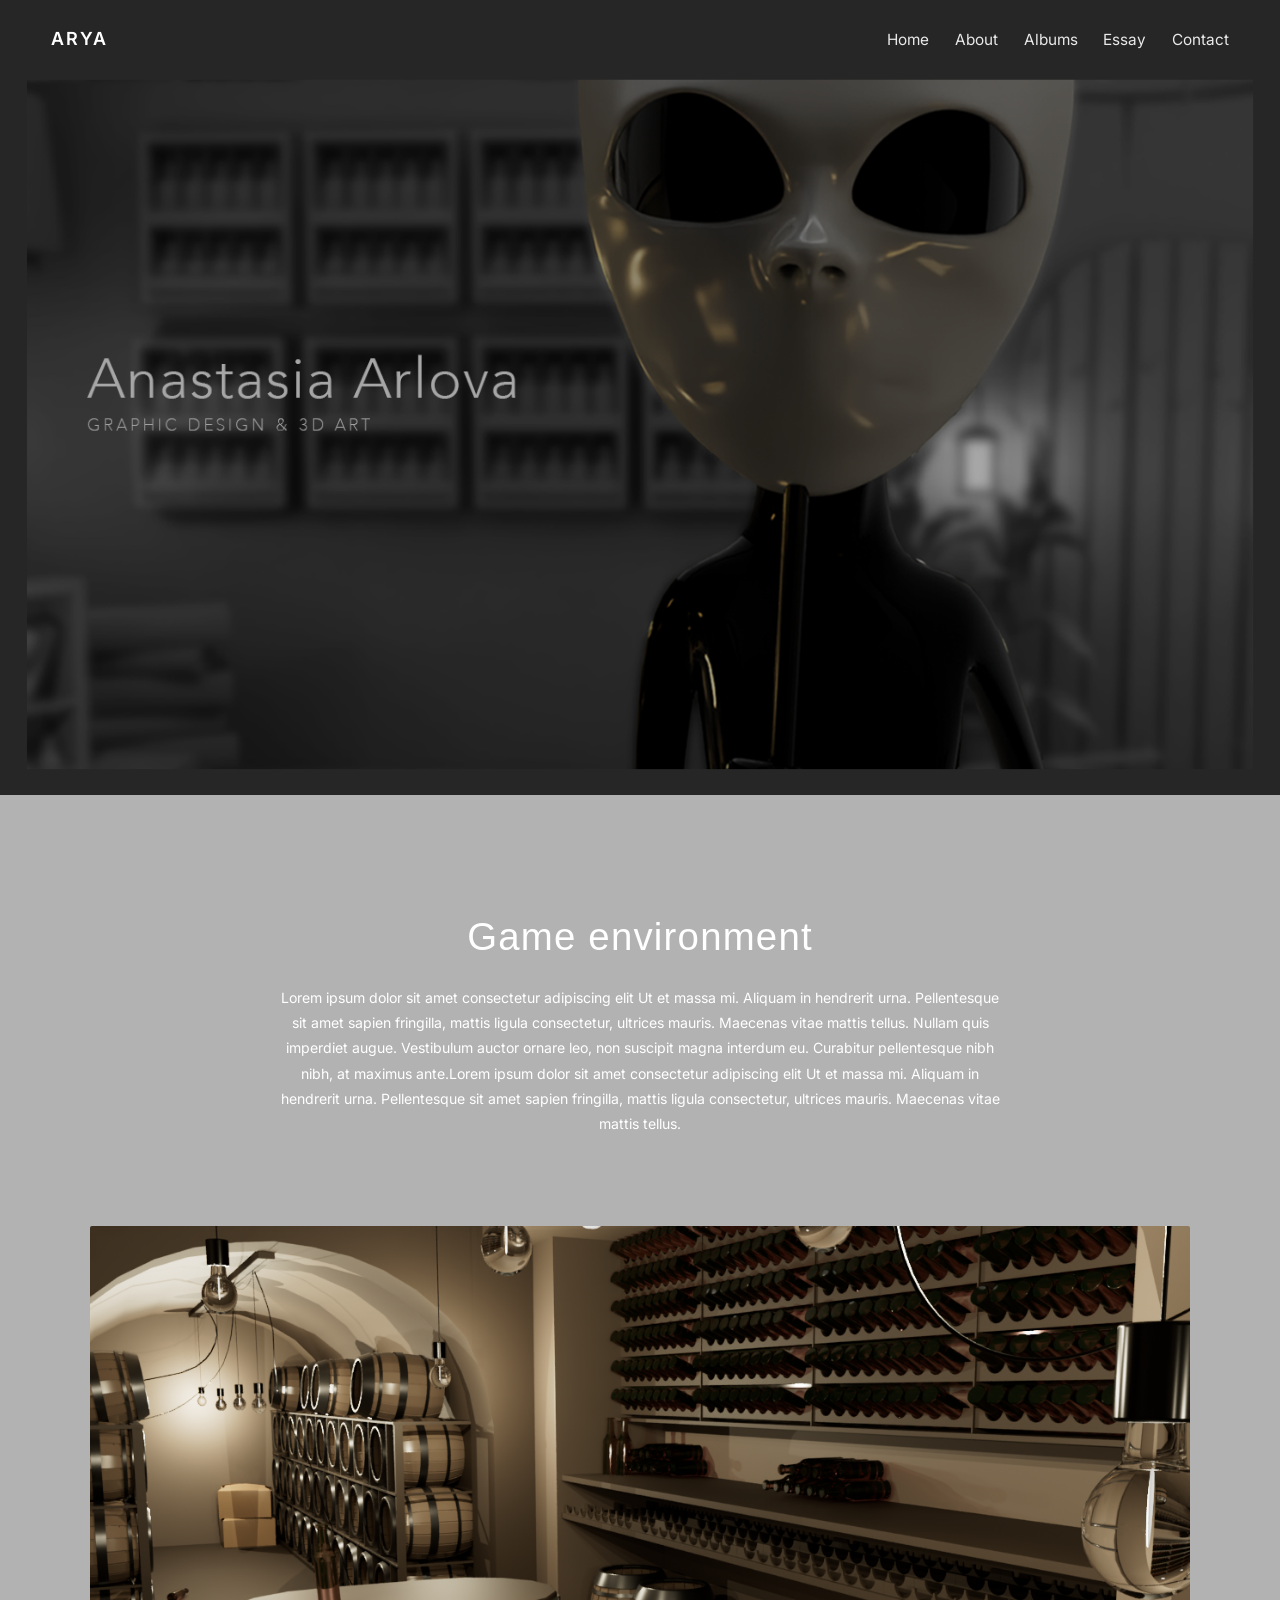
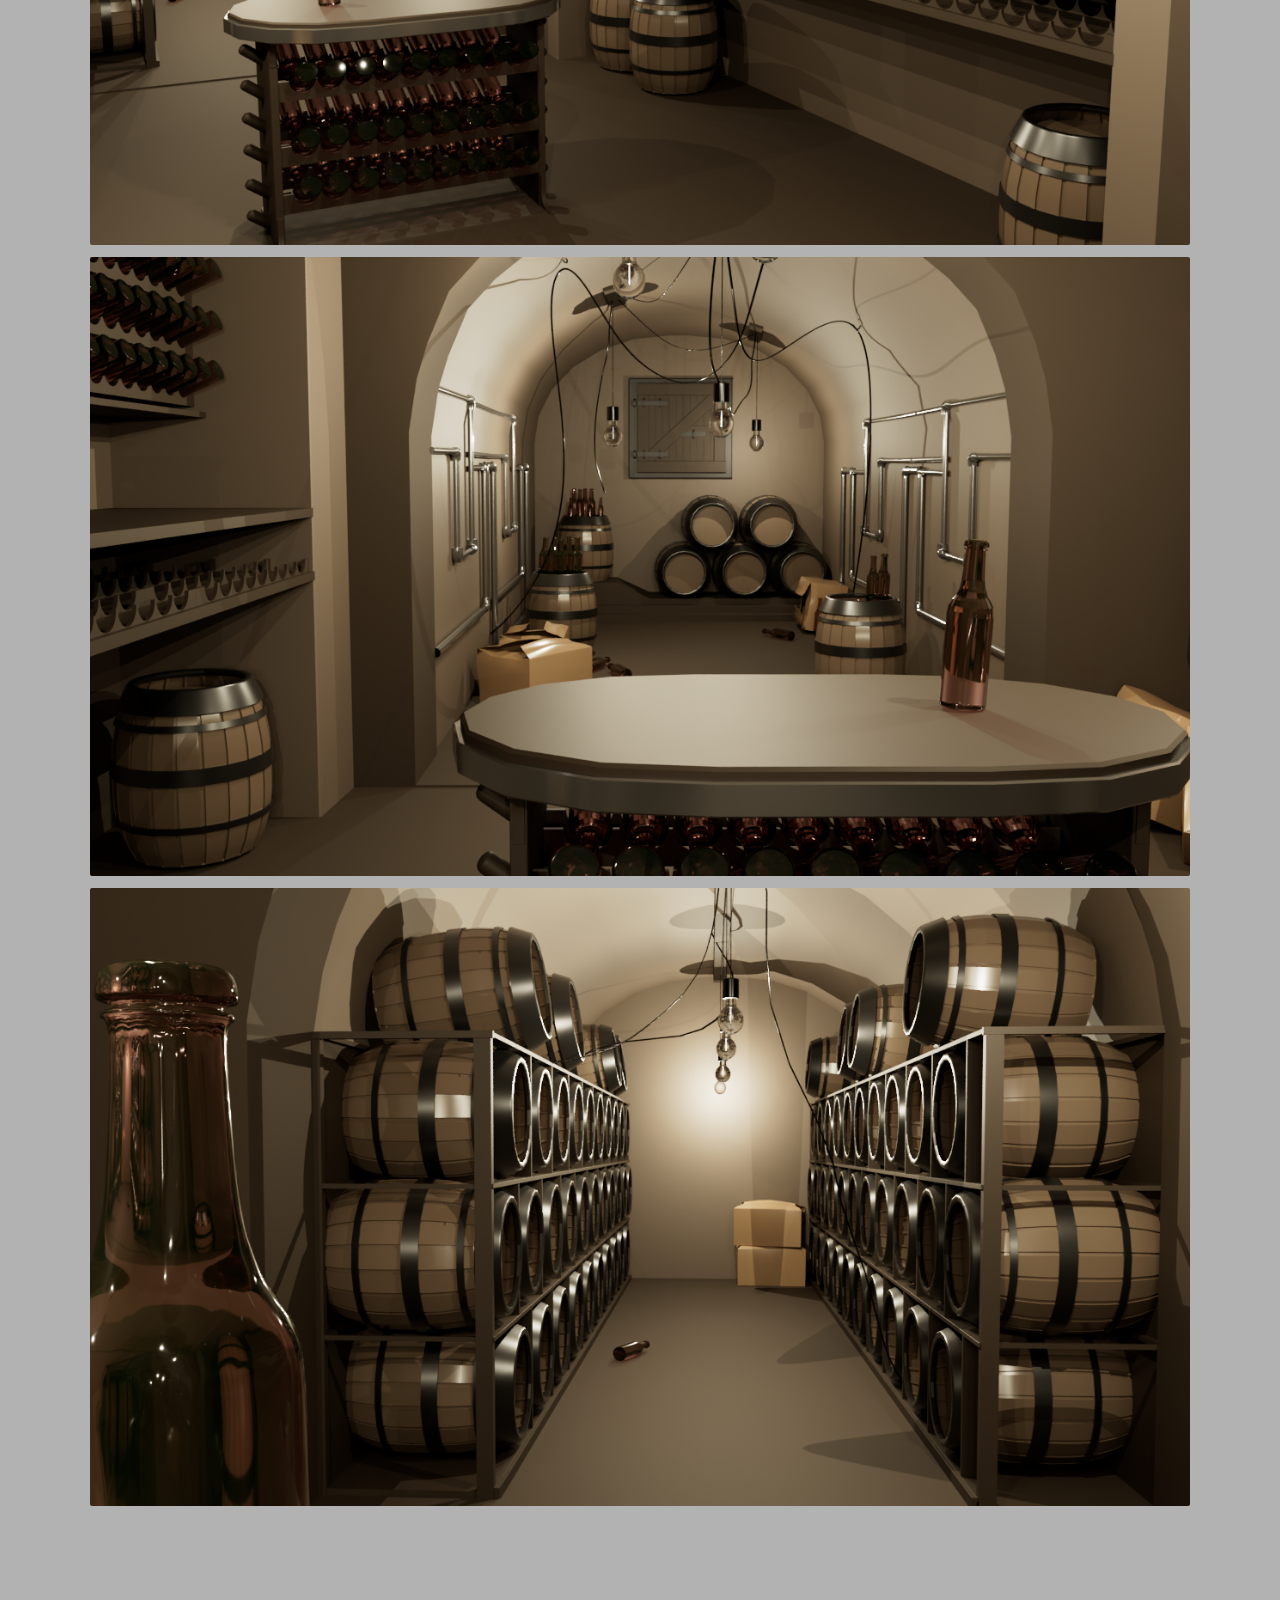
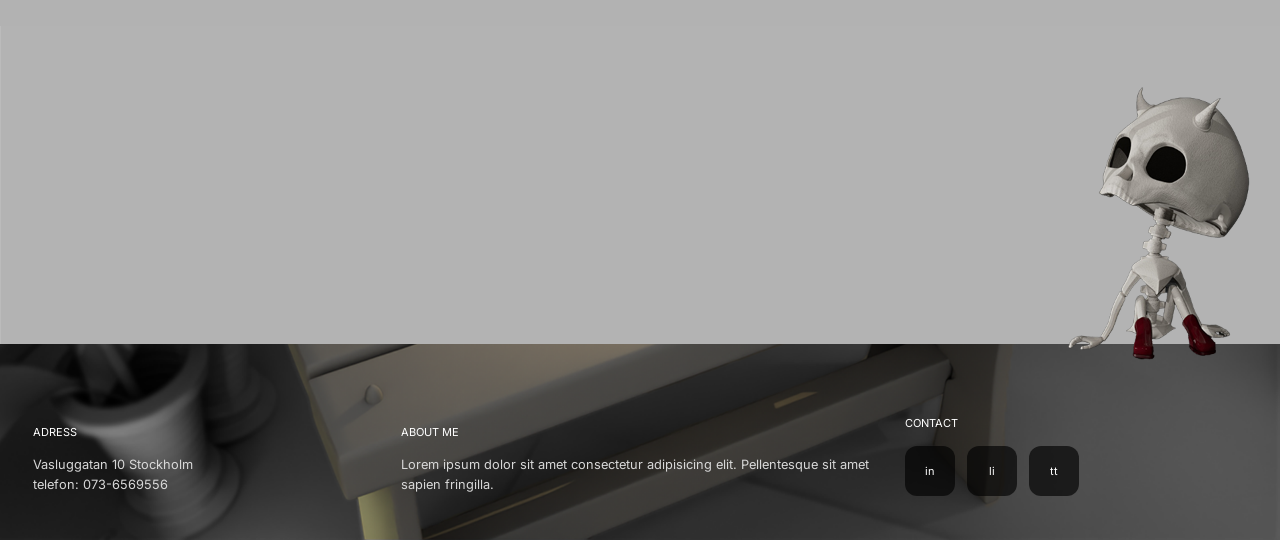
==== Album1.html @ 416a7926 "Add files via upload" ====
<!doctype html>
<html lang="sv">
  <head>
    <meta charset="UTF-8" />
    <meta name="viewport" content="width=device-width, initial-scale=1.0" />
    <title>Anastasia Arlova</title>
    <link rel="stylesheet" href="css/style.css" />
    <link rel="preconnect" href="https://fonts.googleapis.com" />
    <link rel="preconnect" href="https://fonts.gstatic.com" crossorigin />
    <link
      href="https://fonts.googleapis.com/css2?family=Inter:wght@400;600&display=swap"
      rel="stylesheet"
    />
  </head>

  <body>
    <!-- HEADER -->
    <header class="hero" id="home">
      <div class="hero-inner">
        <nav class="nav">
          <a href="index.html" class="logo">ARYA</a>
          <ul class="nav-links">
            <li><a href="index.html">Home</a></li>
            <li><a href="index.html#about">About</a></li>
            <li><a href="index.html#albums">Albums</a></li>
            <li><a href="Uppsats.html">Essay</a></li>
            <li><a href="index.html#contact">Contact</a></li>
          </ul>
        </nav>
      </div>
    </header>

    <!-- MAIN -->
    <main class="album-page">
      <section class="album-hero">
        <div class="album-inner">
          <h1 class="album-title">Game environment</h1>
          <p class="album-description">
            Lorem ipsum dolor sit amet consectetur adipiscing elit Ut et massa
            mi. Aliquam in hendrerit urna. Pellentesque sit amet sapien
            fringilla, mattis ligula consectetur, ultrices mauris. Maecenas
            vitae mattis tellus. Nullam quis imperdiet augue. Vestibulum auctor
            ornare leo, non suscipit magna interdum eu. Curabitur pellentesque
            nibh nibh, at maximus ante.Lorem ipsum dolor sit amet consectetur
            adipiscing elit Ut et massa mi. Aliquam in hendrerit urna.
            Pellentesque sit amet sapien fringilla, mattis ligula consectetur,
            ultrices mauris. Maecenas vitae mattis tellus.
          </p>
        </div>
      </section>

      <div class="album-images">
        <div class="album-inner album-images-inner">
          <img src="img/album1-1.png" alt="Game environment image 1" />
          <img src="img/album1-2.png" alt="Game environment image 2" />
          <img src="img/album1-3.png" alt="Game environment image 3" />
        </div>
      </div>
    </main>

    <!-- FOOTER -->
    <footer class="site-footer" id="contact">
      <div class="footer-inner">
        <!-- adress -->
        <div class="footer-col">
          <a class="footer-title-link" href="adress.html">ADRESS</a>

          <div class="footer-content">
            <p class="footer-text">
              Vasluggatan 10 Stockholm<br />
              telefon: 073-6569556
            </p>
          </div>
        </div>
        <!-- about me -->
        <div class="footer-col">
          <a class="footer-title-link" href="about.html">ABOUT ME</a>

          <div class="footer-content">
            <p class="footer-text">
              Lorem ipsum dolor sit amet consectetur adipisicing elit.
              Pellentesque sit amet sapien fringilla.
            </p>
          </div>
        </div>
        <!-- contact -->
        <div class="footer-col">
          <a class="footer-title-link" href="contact.html">CONTACT</a>

          <div class="footer-socials">
            <a class="social" href="#" aria-label="Instagram">in</a>
            <a class="social" href="#" aria-label="LinkedIn">li</a>
            <a class="social" href="#" aria-label="TikTok">tt</a>
          </div>
        </div>
      </div>
    </footer>
  </body>
</html>
---- css/style.css ----
* {
  box-sizing: border-box;
  margin: 0;
  padding: 0;
}
body {
  margin: 0;
  background: hsl(0, 0%, 36%);
  font-family: "Inter", Arial, sans-serif;
}

/* HEADER */
.hero {
  width: 100%;
  position: relative;
  padding: 0;
  margin: 0;
  background-image: url("../img/header.png");
  background-repeat: no-repeat;
  background-position: center top;
  background-size: cover;
}
.hero-inner {
  width: min(1366px, 100%);
  margin: 0 auto;
  aspect-ratio: 1366 / 848;
  position: relative;
}
.hero::before {
  content: "";
  position: absolute;
  inset: 0;
  background: rgba(0, 0, 0, 0.35);
}
/* logo */
.logo {
  color: white;
  font-size: clamp(14px, 1.5vw, 18px);
  letter-spacing: 2px;
  font-weight: 600;
  text-decoration: none;
}
/* nav bar */
.nav {
  position: absolute;
  top: clamp(10px, 2.5vw, 28px);
  left: 0;
  right: 0;

  padding: 0 clamp(18px, 4vw, 60px);
  display: flex;
  justify-content: space-between;
  align-items: center;

  z-index: 2;
}
/* meny */
.nav-links {
  list-style: none;
  display: flex;
  gap: clamp(12px, 2vw, 26px);
}
.nav-links a {
  color: white;
  font-size: clamp(12px, 1.2vw, 16px);
  text-decoration: none;
  opacity: 0.9;
}
.nav-links::-webkit-scrollbar {
  display: none;
}
.nav-links a:hover {
  opacity: 1;
  text-decoration: underline;
}
@media (max-width: 700px) {
  .nav {
    flex-direction: row;
    align-items: center;
    justify-content: space-between;
    gap: 12px;
  }
  .nav-links {
    flex-wrap: nowrap;
    overflow-x: auto;
    white-space: nowrap;
    -webkit-overflow-scrolling: touch;
    gap: 14px;
  }
  .nav-links li {
    flex: 0 0 auto;
  }
}

/* ABOUT */
.about {
  width: 100%;
  background: #b2b2b2;
  padding: 0;
  margin: 0;
  background-image: url("../img/aboutme.png");
  background-repeat: no-repeat;
  background-position: left center;
  background-size: contain;
}
.about-inner {
  width: min(1366px, 100%);
  margin: 0 auto;
  aspect-ratio: 1366 / 768;
  position: relative;
}
.about-title {
  font: 1em sans-serif;
  position: absolute;
  top: clamp(30px, 6vw, 90px);
  right: clamp(40px, 6vw, 110px);
  margin: 0;
  color: #e8e8e8;
  font-weight: 300;
  letter-spacing: 1px;
  text-align: right;
  font-size: clamp(26px, 3vw, 44px);
}
/* Brödtext */
.about-copy {
  position: absolute;
  top: clamp(70px, 14vw, 160px);
  right: clamp(18px, 4vw, 70px);
  text-align: right;
  max-width: clamp(400px, 42vw, 640px);
  color: #e8e8e8;
}
.about-copy p {
  margin: 0 0 18px 0;
  line-height: 2;
  opacity: 0.95;
  font-size: clamp(12px, 1.05vw, 15px);
}

/* VIDEO */
.album-video {
  width: 100%;
  max-width: 1366px;
  height: 600px;
  margin: 20px auto;
  overflow: hidden;
}

.album-loop {
  width: 100%;
  height: 100%;
  border: none;
  display: block;
}

/* ALBUMS */
.albums {
  background: #9e9e9e;
  padding: 70px 0 90px;
}
.section-title {
  font: 1em sans-serif;
  width: min(1366px, 100%);
  margin: 0 auto 30px;
  padding: 0 clamp(18px, 4vw, 60px);

  color: #e8e8e8;
  font-weight: 300;
  letter-spacing: 1px;
  text-align: center;
  font-size: clamp(28px, 3vw, 46px);
}
.albums-grid {
  width: min(1366px, 100%);
  margin: 0 auto;
  padding: 0 clamp(18px, 4vw, 60px);

  display: grid;
  grid-template-columns: repeat(3, 1fr);
  gap: clamp(14px, 2vw, 26px);
}
.album-card {
  display: block;
  border-radius: 2px;
  overflow: hidden;
  text-decoration: none;
  outline: none;
}
.album-card img {
  width: 100%;
  height: auto;
  display: block;
  filter: grayscale(100%);
  transition:
    filter 0.4s ease,
    transform 0.4s ease;
}
.album-card:hover img {
  filter: grayscale(0%);
  transform: scale(1.02);
}
@media (max-width: 700px) {
  .albums-grid {
    grid-template-columns: 1fr;
  }
}

/* CERTIFICATES */
.certificates {
  background: #b2b2b2;
  padding: 90px 90px 120px;

  /* fast position bild */
  display: grid;
  grid-template-columns: minmax(0, 1fr) minmax(180px, 320px);
  column-gap: clamp(24px, 4vw, 70px);
  row-gap: 24px;
  align-items: start;
}
.certificates .section-title {
  color: white;
  text-align: left;
  font-size: clamp(30px, 2.5vw, 36px);
  margin-bottom: 40px;
  margin-left: -40px;
  grid-column: 1 / -1;
}
.cert-text {
  color: white;
  max-width: 900px;
  margin: 0;
  text-align: left;
  grid-column: 1;
}
.cert-text p {
  font-size: clamp(14px, 1.1vw, 16px);
  line-height: 1.8;
  margin-bottom: 22px;
}

/* KLICKBAR BILD */
.cert-image-link {
  grid-column: 2;
  align-self: start;
  justify-self: start;

  width: min(100%, clamp(60px, 7vw, 95px)); /* storlek på fluga webb */
  aspect-ratio: 1 / 1;

  cursor: pointer;
  display: block;
  transition: transform 0.25s ease;
  transform-origin: center;
}
.cert-image-link img {
  width: 100%;
  height: 100%;
  object-fit: contain; /* För transparent png */
  display: block;
  transition:
    transform 0.25s ease,
    filter 0.25s ease,
    opacity 0.25s ease;
  will-change: transform;
}
@keyframes cert-shake {
  0%,
  100% {
    transform: translateX(0) rotate(0deg);
  }
  20% {
    transform: translateX(-1px) rotate(-0.5deg);
  }
  40% {
    transform: translateX(1px) rotate(0.5deg);
  }
  60% {
    transform: translateX(-1px) rotate(0.3deg);
  }
  80% {
    transform: translateX(1px) rotate(-0.3deg);
  }
}
/* Hover animation skaka */
.cert-image-link:hover img,
.cert-image-link:focus-visible img {
  animation: cert-shake 0.35s ease-in-out infinite;
  filter: drop-shadow(0 6px 12px rgba(0, 0, 0, 0.15));
}
.cert-image-link:hover {
  transform: none;
}
.cert-image-link:focus-visible {
  outline: 2px solid rgba(255, 255, 255, 0.7);
  outline-offset: 6px;
}
@media (prefers-reduced-motion: reduce) {
  .cert-image-link,
  .cert-image-link img {
    transition: none;
  }
  .cert-image-link:hover {
    transform: none;
  }
  .cert-image-link:hover img,
  .cert-image-link:focus-visible img {
    animation: none;
    transform: none;
    filter: none;
  }
}
@media (max-width: 800px) {
  .certificates {
    grid-template-columns: 1fr;
    padding: 70px 24px 90px;
  }
  .certificates .section-title {
    margin-left: 0;
  }
  .cert-text {
    max-width: 100%;
  }
  .cert-image-link {
    grid-column: 1;
    justify-self: start;
    width: clamp(40px, 14vw, 65px); /* storlek på fluga mobil */
  }
}

/* FOOTER */
.site-footer {
  width: 100%;
  background: #bfbfbf;
  background-image: url("../img/footer2.png");
  background-repeat: no-repeat;
  background-position: bottom right;
  background-size: cover;
}
.site-footer .footer-inner {
  width: min(1366px, 100%);
  margin: 0 auto;
  aspect-ratio: 1920 / 771;
  display: grid;
  grid-template-columns: minmax(160px, 1fr) minmax(220px, 1.4fr) minmax(
      160px,
      1fr
    );
  gap: clamp(24px, 2vw, 40px);

  /* text på bild experiment */
  padding-top: clamp(18px, 2.5vw, 46px);
  padding-bottom: clamp(22px, 3.5vw, 70px);
  padding-inline: clamp(14px, 2.6vw, 54px);

  /* ta ner texten (placering) experiment */
  align-content: end;
  align-items: end;
}
.footer-col {
  display: grid;
  grid-template-rows: 24px auto;
  align-items: start;
  row-gap: 6px;
}
.footer-title {
  height: 24px;
  display: flex;
  align-items: center;
  margin: 0;
  color: #ffffff;
  font-weight: 700;
  letter-spacing: 1px;
  font-size: 12px;
  text-decoration: none;
  cursor: default; /* länkklick (inte klickbar nu, ksk sen) */
  pointer-events: none; /* (inga länkar än) */
}
/* Body text */
.footer-text {
  margin: 0;
  color: #d8d8d8;
  line-height: 1.6;
  font-size: clamp(11px, 1vw, 13px);
}
/* Social ikoner */
.footer-socials {
  display: flex;
  gap: clamp(8px, 1.4vw, 12px);
}
.social {
  width: 50px;
  height: 50px;

  display: flex;
  justify-content: center;
  align-items: center;

  background: rgba(0, 0, 0, 0.65);
  color: white;

  border-radius: 12px;

  text-decoration: none;

  font-size: 24px;

  transition: all 0.25s ease;
}
/* Pandoras ask RÖR INTE */
.site-footer a,
.site-footer a:link,
.site-footer a:visited,
.site-footer a:hover,
.site-footer a:active {
  color: #ffffff;
  text-decoration: none;
  font-size: 11px;
  font-weight: 400;
  cursor: default;
}

/* UNDERSIDOR */
.album-page {
  width: 100%;
  background: #b2b2b2;
  padding: 120px 0 120px;
}
.album-inner {
  width: min(1100px, 92%);
  margin: 0 auto;
}
.album-title {
  color: #ffffff;
  font: 1em sans-serif;
  font-weight: 300;
  letter-spacing: 1.2px;
  font-size: clamp(28px, 3vw, 46px);
  margin-bottom: 26px;
  text-align: center;
}
.album-description {
  max-width: 720px;
  margin: 0 auto clamp(40px, 6vw, 90px);
  color: #ffffff;
  font-size: clamp(14px, 1.1vw, 16px);
  line-height: 1.8;
  text-align: center;
}
.album-images {
  display: flex;
  flex-direction: column;
  gap: clamp(48px, 7vw, 120px);
  margin-top: clamp(48px, 7vw, 120px);
}
.album-images img {
  width: 100%;
  height: auto;
  display: block;
  border-radius: 2px;
  margin: 0;
}
@media (min-width: 1400px) {
  .album-inner {
    width: 1100px;
  }
}
@media (max-width: 600px) {
  .album-page {
    padding: 60px 0 90px;
  }
}
.album-hero {
  margin-bottom: clamp(48px, 6vw, 100px);
}
.album-images-inner {
  display: flex;
  flex-direction: column;
  gap: clamp(6px, 7vw, 6px);
}
.album-images-inner img + img {
  margin-top: clamp(6px, 1vw, 6px);
}

/* PROCESSANALYS SIDA*/
.essay-page {
  width: 100%;
  background: #b2b2b2;
  padding: 120px 0 120px;
}
.essay {
  width: min(1100px, 92%);
  margin: 0 auto;
}
/* H1 samma som "album-title" */
.essay h1 {
  color: #ffffff;
  font: 1em sans-serif;
  font-weight: 300;
  letter-spacing: 1.2px;
  font-size: clamp(28px, 3vw, 46px);
  margin: 0 0 26px 0;
  text-align: center;
}
/* H2 samma som "rubrik, sektioner" */
.essay h2 {
  color: #ffffff;
  font: 1em sans-serif;
  font-weight: 300;
  letter-spacing: 1px;
  font-size: clamp(18px, 2.2vw, 26px);
  margin: clamp(28px, 4vw, 46px) 0 14px 0;
  text-align: left;
}
/* Brödtext samma som "album-description" men vänsterställd */
.essay p {
  color: #ffffff;
  font-size: clamp(14px, 1.1vw, 16px);
  line-height: 1.8;
  margin: 0 0 18px 0;
  max-width: 900px;
}
/* kodord */
.essay code {
  font-size: 0.95em;
  padding: 0.12em 0.35em;
  border-radius: 4px;
  background: rgba(0, 0, 0, 0.25);
  color: #ffffff;
}
/* Referenser-lista */
.essay-references {
  list-style: none;
  padding: 0;
  margin: 0;
  max-width: 900px;
}
.essay-references li {
  color: #ffffff;
  font-size: clamp(14px, 1.1vw, 16px);
  line-height: 1.8;
  margin: 0 0 18px 0;
}
.essay-references em {
  font-style: italic;
}
.essay-references a,
.essay-references a:visited {
  color: #ffffff;
  text-decoration: underline;
  text-underline-offset: 3px;
  opacity: 0.9;
}
.essay-references a:hover {
  opacity: 1;
}
/* Mobil-padding*/
@media (max-width: 600px) {
  .essay-page {
    padding: 60px 0 90px;
  }
}
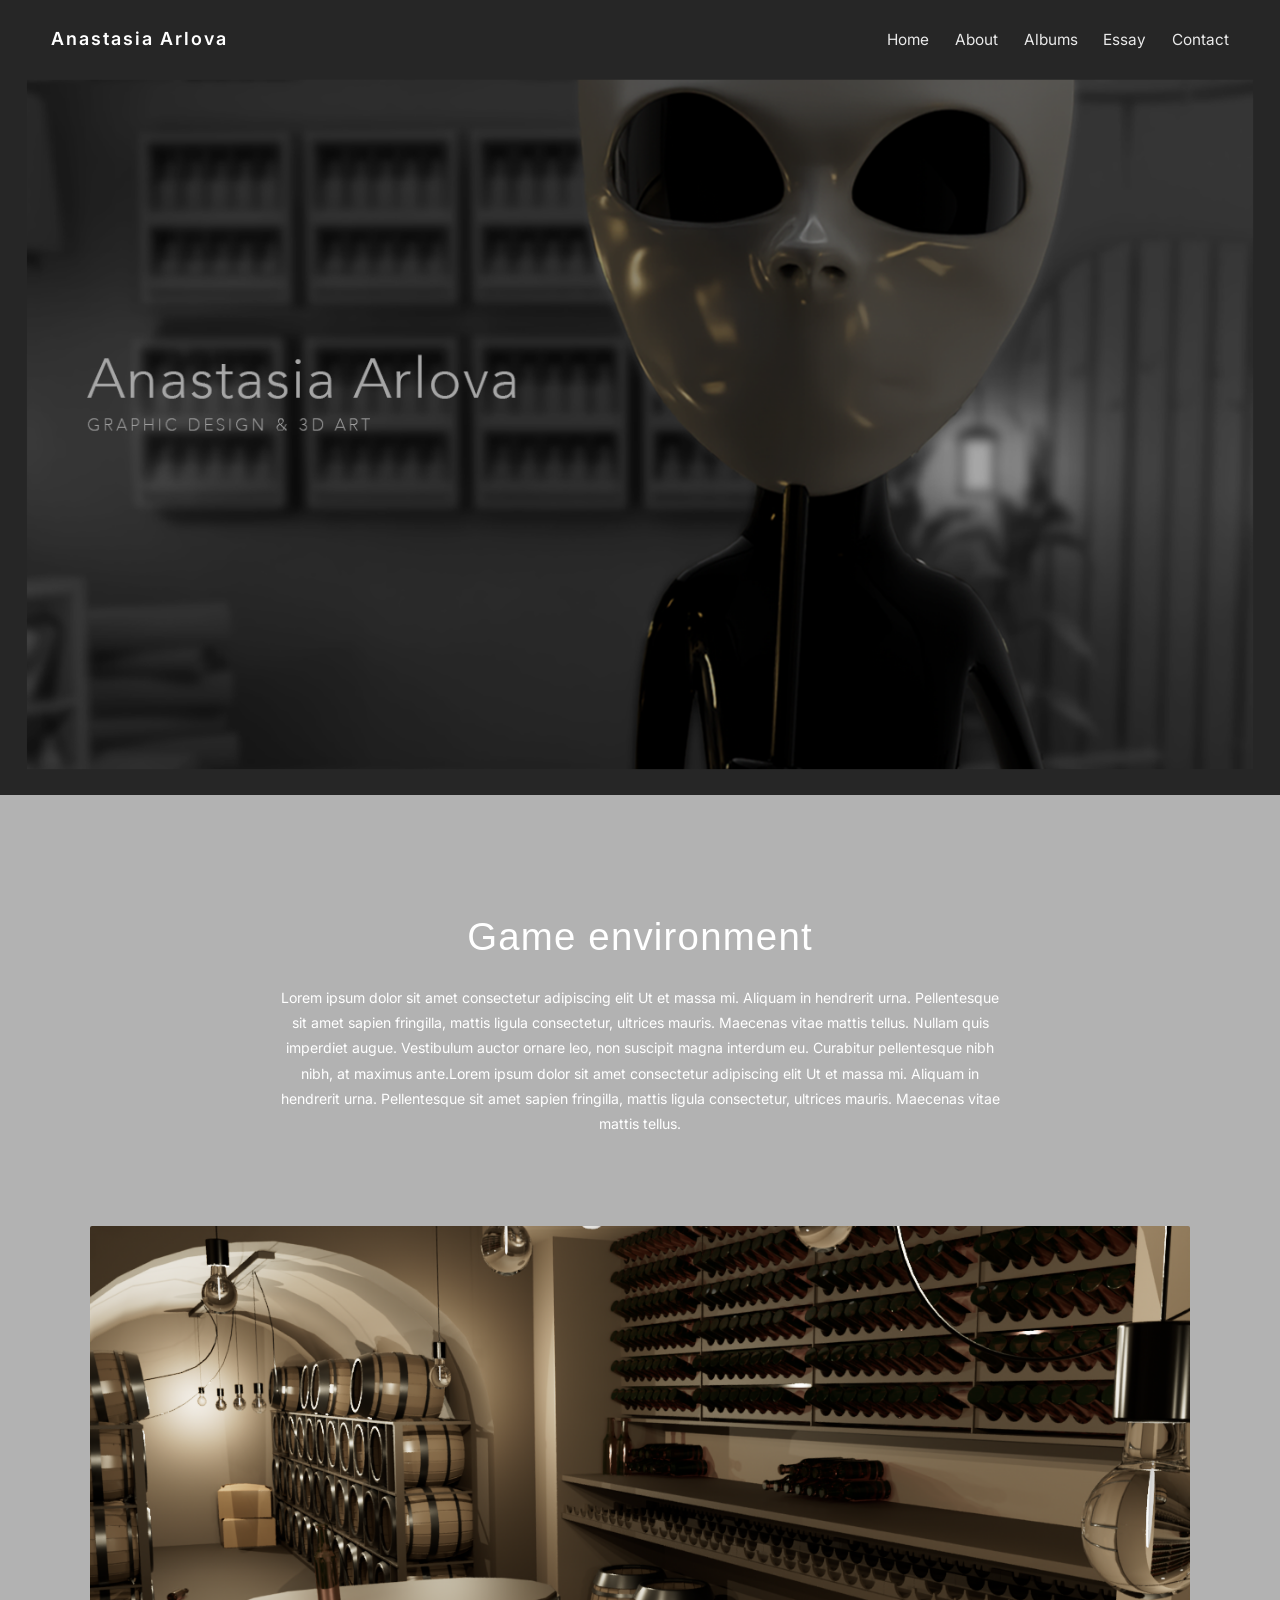
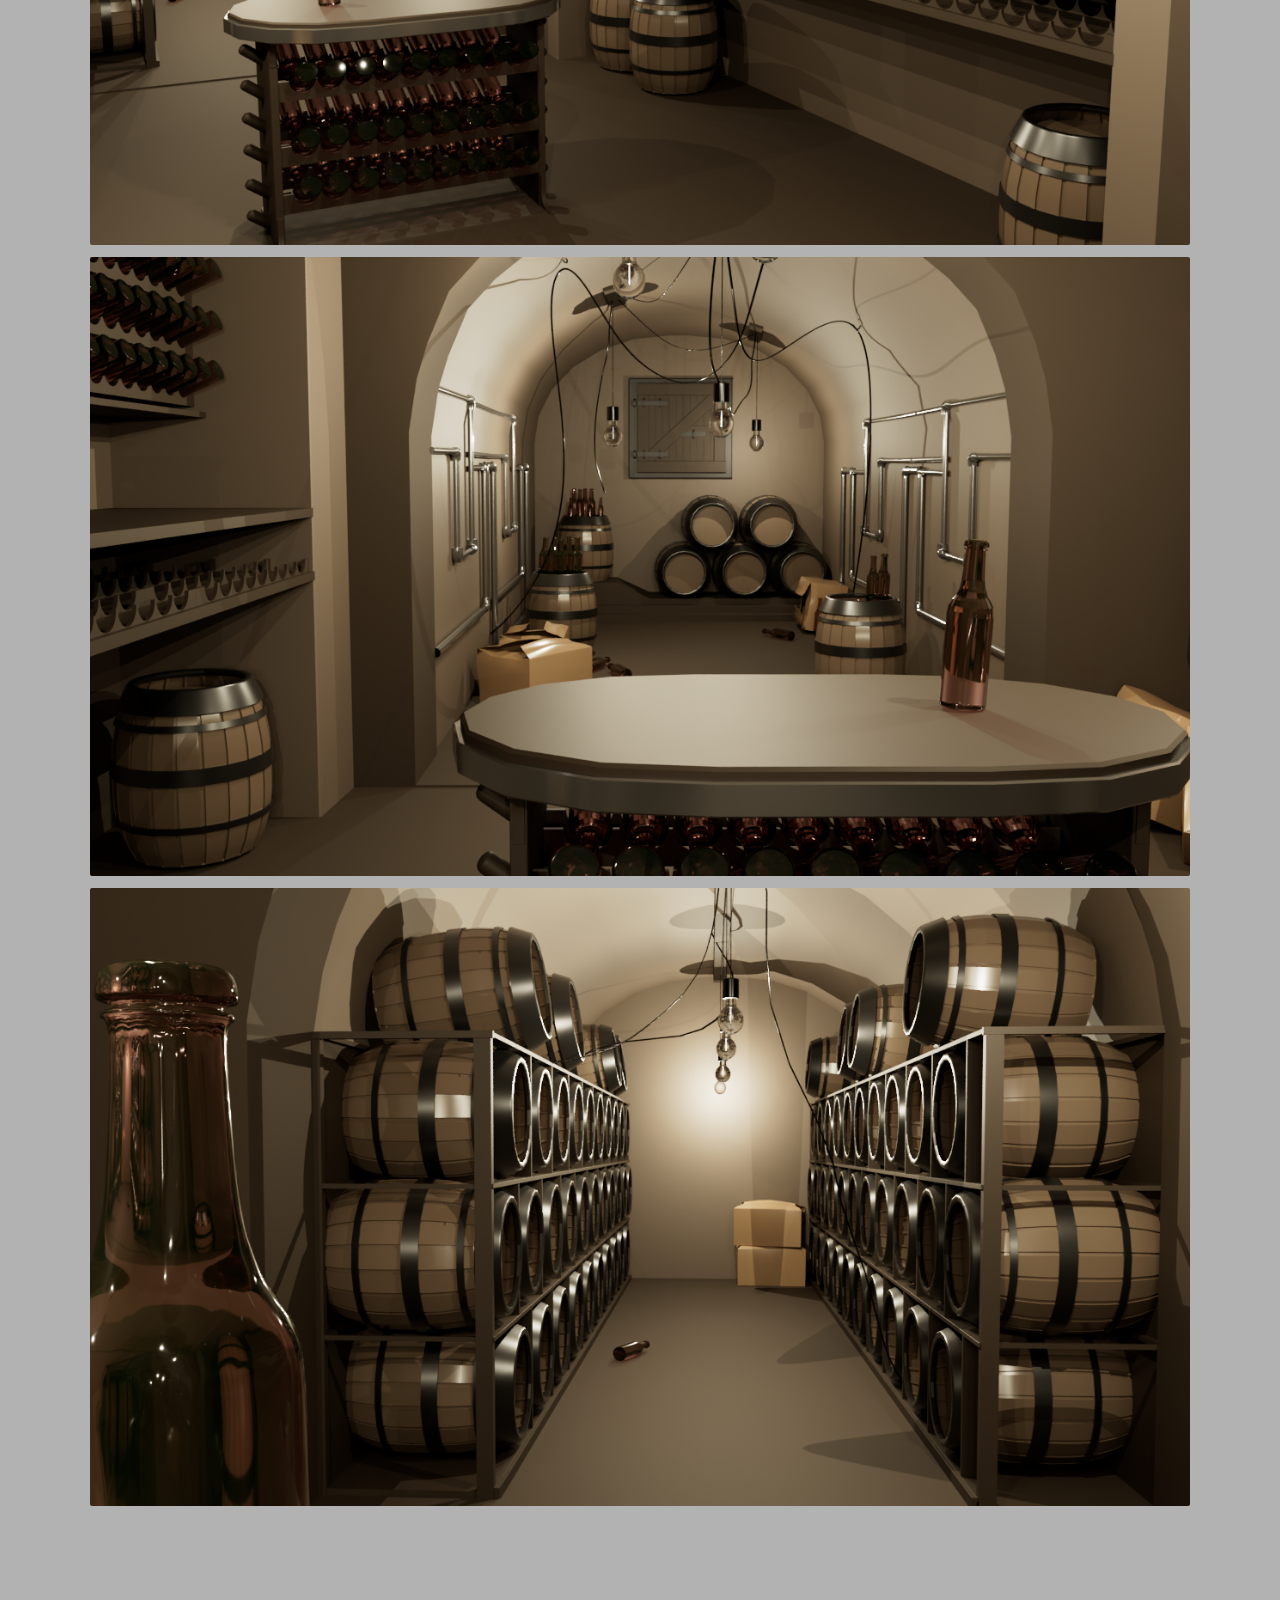
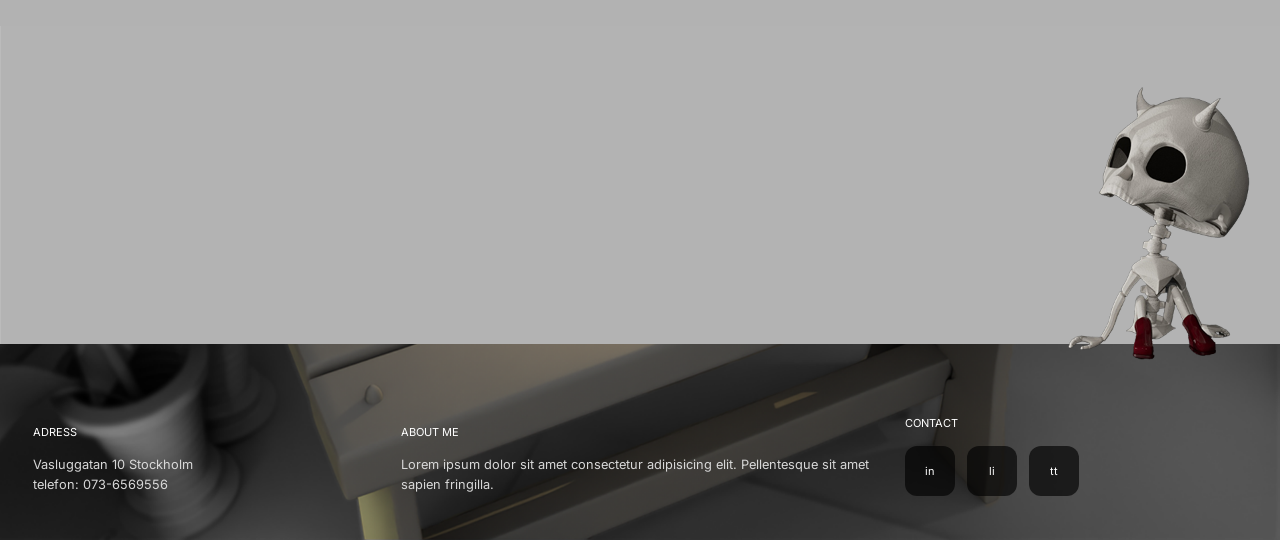
==== commit 6432f20a: "Add files via upload" ====
--- a/Album1.html
+++ b/Album1.html
@@ -18,7 +18,7 @@
     <header class="hero" id="home">
       <div class="hero-inner">
         <nav class="nav">
-          <a href="index.html" class="logo">ARYA</a>
+          <a href="index.html" class="logo">Anastasia Arlova</a>
           <ul class="nav-links">
             <li><a href="index.html">Home</a></li>
             <li><a href="index.html#about">About</a></li>
